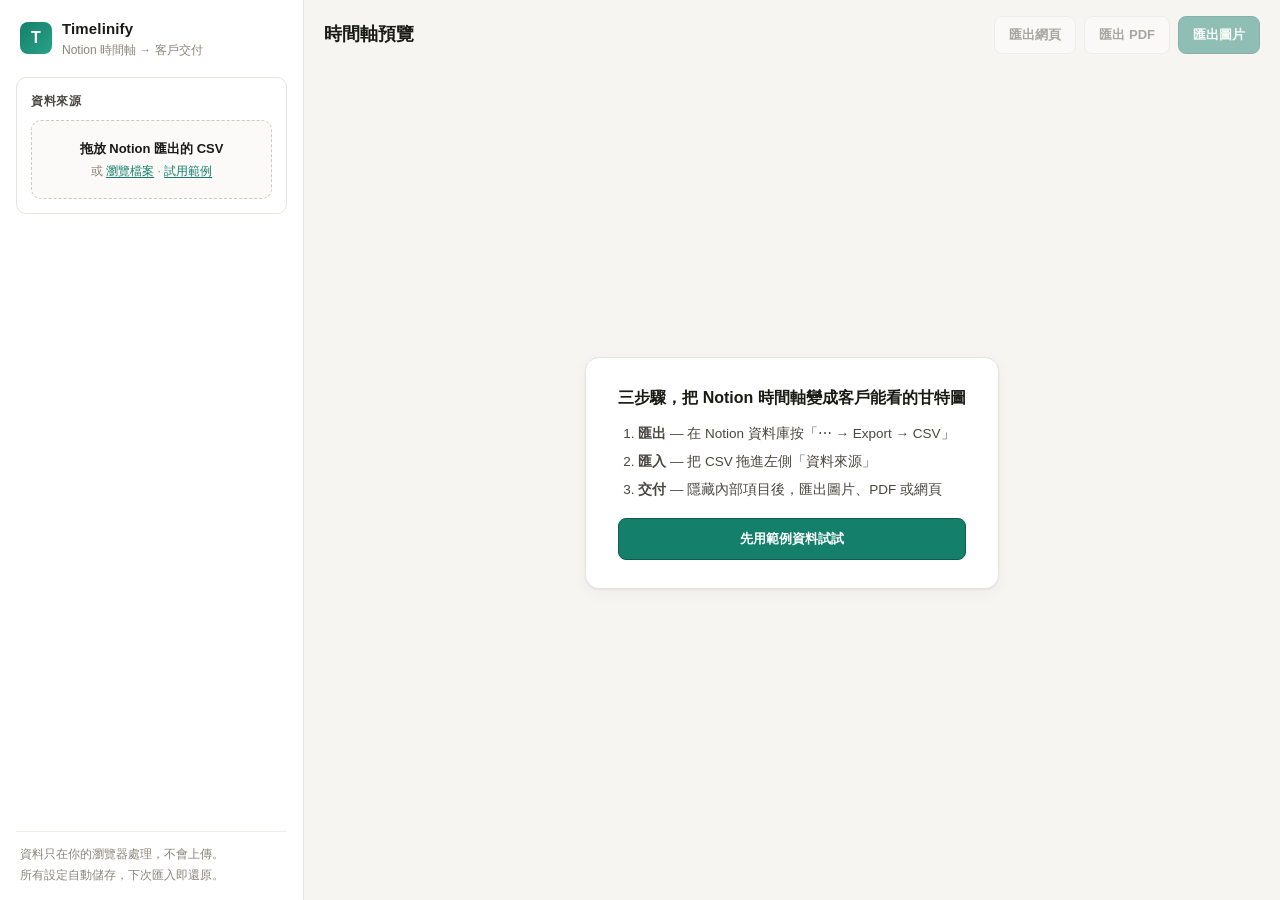
==== index.html @ b1f7dab8 "Redesign UI as SaaS-grade workspace: sidebar layout, professional copy, delivery-focused flow" ====
<!DOCTYPE html>
<html lang="zh-Hant">
<head>
  <meta charset="UTF-8" />
  <meta name="viewport" content="width=device-width, initial-scale=1" />
  <title>Timelinify — Notion 時間軸交付工具</title>
  <link rel="stylesheet" href="assets/styles.css" />
</head>
<body>
  <aside class="sidebar">
    <div class="brand">
      <span class="logo" aria-hidden="true">T</span>
      <div class="brand-text">
        <strong>Timelinify</strong>
        <span>Notion 時間軸 → 客戶交付</span>
      </div>
    </div>

    <section class="panel" id="panelData">
      <h2 class="panel-title">資料來源</h2>
      <div class="dropzone" id="dropzone">
        <input type="file" id="fileInput" accept=".csv,text/csv" hidden />
        <p class="dz-main">拖放 Notion 匯出的 CSV</p>
        <p class="dz-sub">或 <button type="button" id="btnBrowse" class="link">瀏覽檔案</button> · <button type="button" id="btnSample" class="link">試用範例</button></p>
      </div>
      <p class="file-name hidden" id="fileName"></p>
    </section>

    <section class="panel hidden" id="toolbar">
      <h2 class="panel-title">檢視範圍</h2>
      <div class="field">
        <span class="field-label">專案</span>
        <select id="filterProject"></select>
      </div>
      <div class="field">
        <span class="field-label">項目類型</span>
        <select id="filterType"></select>
      </div>
      <div class="field-row">
        <div class="field">
          <span class="field-label">分組方式</span>
          <select id="groupBy">
            <option value="phase">依階段</option>
            <option value="project">依專案</option>
            <option value="none">不分組</option>
          </select>
        </div>
        <div class="field">
          <span class="field-label">時間刻度</span>
          <select id="zoom">
            <option value="day" selected>日</option>
            <option value="week">週</option>
            <option value="month">月</option>
          </select>
        </div>
      </div>
      <label class="switch">
        <input type="checkbox" id="hideNoDate" checked />
        <span>略過未排期的項目</span>
      </label>
    </section>

    <section class="panel hidden" id="displayBar">
      <h2 class="panel-title">時間條標籤</h2>
      <p class="panel-hint">選擇要顯示在時間條旁的資訊</p>
      <div class="chip-group">
        <label class="chip"><input type="checkbox" data-show="name" checked /><span>任務名稱</span></label>
        <label class="chip"><input type="checkbox" data-show="dates" checked /><span>日期區間</span></label>
        <label class="chip"><input type="checkbox" data-show="person" /><span>負責人</span></label>
        <label class="chip"><input type="checkbox" data-show="duration" /><span>工期</span></label>
        <label class="chip"><input type="checkbox" data-show="phase" /><span>階段</span></label>
        <label class="chip"><input type="checkbox" data-show="type" /><span>類型</span></label>
        <label class="chip"><input type="checkbox" data-show="note" /><span>備註</span></label>
      </div>
      <label class="switch">
        <input type="checkbox" id="showLeftCol" checked />
        <span>顯示左側任務清單</span>
      </label>
    </section>

    <section class="panel hidden" id="privacy">
      <h2 class="panel-title">交付前檢查</h2>
      <label class="switch">
        <input type="checkbox" id="clientMode" />
        <span>以客戶視角預覽</span>
      </label>
      <p class="panel-hint">將滑鼠移到圖表左側的任務上，按「隱藏」即可將敏感項目排除在交付內容之外。</p>
      <div class="exclude-head">
        <span id="excludeStat">尚未隱藏任何項目</span>
        <button type="button" id="btnClearExclude" class="link">全部恢復</button>
      </div>
      <div class="exclude-list" id="excludeList"></div>
    </section>

    <section class="panel hidden" id="mapping">
      <details>
        <summary>進階設定：欄位對應</summary>
        <p class="panel-hint map-hint">系統已自動辨識各欄位用途；只有在日期或名稱抓錯欄時才需要調整。</p>
        <div class="map-grid" id="mapGrid"></div>
      </details>
    </section>

    <footer class="sidebar-foot">
      <p>資料只在你的瀏覽器處理，不會上傳。</p>
      <p>所有設定自動儲存，下次匯入即還原。</p>
    </footer>
  </aside>

  <main class="workspace">
    <header class="ws-head">
      <div class="ws-title">
        <h1 id="wsTitle">時間軸預覽</h1>
        <span class="stat" id="stat"></span>
      </div>
      <div class="ws-actions">
        <button type="button" id="btnHtml" class="btn" disabled title="互動式網頁，可捲動瀏覽">匯出網頁</button>
        <button type="button" id="btnPdf" class="btn" disabled title="以完整長圖轉存 PDF，不會被分頁切斷">匯出 PDF</button>
        <button type="button" id="btnPng" class="btn primary" disabled title="單張完整圖片，適合直接傳送">匯出圖片</button>
      </div>
    </header>

    <div id="ganttWrap" class="gantt-wrap hidden">
      <div class="gantt" id="gantt"></div>
    </div>

    <div class="empty-state" id="empty">
      <div class="empty-card">
        <h2>三步驟，把 Notion 時間軸變成客戶能看的甘特圖</h2>
        <ol>
          <li><strong>匯出</strong> — 在 Notion 資料庫按「⋯ → Export → CSV」</li>
          <li><strong>匯入</strong> — 把 CSV 拖進左側「資料來源」</li>
          <li><strong>交付</strong> — 隱藏內部項目後，匯出圖片、PDF 或網頁</li>
        </ol>
        <button type="button" id="btnSampleEmpty" class="btn primary">先用範例資料試試</button>
      </div>
    </div>
  </main>

  <script src="assets/app.js"></script>
</body>
</html>
---- assets/styles.css ----
:root {
  --bg: #f6f5f2;
  --panel: #ffffff;
  --ink: #1a1a17;
  --ink-2: #4a4740;
  --muted: #8a857a;
  --line: #e7e4dd;
  --line-2: #f0eee8;
  --accent: #14806b;
  --accent-ink: #0d5c4d;
  --accent-soft: #e3f2ee;
  --danger: #b0432f;
  --danger-soft: #fbeae6;
  --row-h: 40px;
  --left-w: 300px;
  --radius: 10px;
  --shadow: 0 1px 2px rgba(26, 26, 23, 0.05), 0 4px 16px rgba(26, 26, 23, 0.04);
  --font: "Inter", "Segoe UI", "PingFang TC", "Noto Sans TC", "Microsoft JhengHei", sans-serif;
}

* { box-sizing: border-box; }
html, body { height: 100%; margin: 0; }
body {
  display: flex;
  font-family: var(--font);
  background: var(--bg);
  color: var(--ink);
  line-height: 1.5;
  font-size: 14px;
}

/* ---------- Sidebar ---------- */
.sidebar {
  width: 304px;
  flex: 0 0 304px;
  background: var(--panel);
  border-right: 1px solid var(--line);
  display: flex;
  flex-direction: column;
  gap: 4px;
  padding: 16px 16px 12px;
  overflow-y: auto;
}
.brand {
  display: flex;
  align-items: center;
  gap: 10px;
  padding: 2px 4px 14px;
}
.logo {
  width: 32px; height: 32px;
  border-radius: 8px;
  background: linear-gradient(135deg, #14806b, #2aa287);
  color: #fff;
  font-weight: 700;
  font-size: 16px;
  display: flex;
  align-items: center;
  justify-content: center;
}
.brand-text { display: flex; flex-direction: column; }
.brand-text strong { font-size: 15px; letter-spacing: .01em; }
.brand-text span { font-size: 12px; color: var(--muted); }

.panel {
  border: 1px solid var(--line);
  border-radius: var(--radius);
  padding: 14px;
  margin-bottom: 10px;
  background: var(--panel);
}
.panel-title {
  margin: 0 0 10px;
  font-size: 12px;
  font-weight: 700;
  letter-spacing: .06em;
  color: var(--ink-2);
  text-transform: uppercase;
}
.panel-hint { margin: 0 0 10px; font-size: 12px; color: var(--muted); }

.field { display: flex; flex-direction: column; gap: 4px; margin-bottom: 10px; flex: 1; }
.field:last-child { margin-bottom: 0; }
.field-row { display: flex; gap: 8px; }
.field-label { font-size: 12px; color: var(--muted); }
select {
  font: inherit;
  border: 1px solid var(--line);
  border-radius: 8px;
  padding: 7px 8px;
  background: #fff;
  color: var(--ink);
  width: 100%;
}
select:focus { outline: 2px solid var(--accent-soft); border-color: var(--accent); }

.switch {
  display: flex;
  align-items: center;
  gap: 8px;
  font-size: 13px;
  color: var(--ink-2);
  padding: 6px 0 0;
  cursor: pointer;
  user-select: none;
}
.switch input { accent-color: var(--accent); width: 15px; height: 15px; }

.chip-group { display: flex; flex-wrap: wrap; gap: 6px; }
.chip {
  display: inline-flex;
  align-items: center;
  font-size: 12.5px;
  border: 1px solid var(--line);
  border-radius: 999px;
  padding: 4px 11px;
  cursor: pointer;
  user-select: none;
  color: var(--ink-2);
  background: #fff;
  transition: background .12s, border-color .12s;
}
.chip input { display: none; }
.chip:has(input:checked) {
  background: var(--accent-soft);
  border-color: var(--accent);
  color: var(--accent-ink);
  font-weight: 600;
}

.dropzone {
  border: 1.5px dashed #cfc9bc;
  border-radius: var(--radius);
  padding: 18px 12px;
  text-align: center;
  background: #fbfaf8;
  transition: border-color .15s, background .15s;
}
.dropzone.drag { border-color: var(--accent); background: var(--accent-soft); }
.dropzone.compact { padding: 10px 12px; }
.dz-main { margin: 0; font-weight: 600; font-size: 13px; }
.dz-sub { margin: 4px 0 0; font-size: 12px; color: var(--muted); }
.file-name {
  margin: 8px 2px 0;
  font-size: 12px;
  color: var(--accent-ink);
  overflow: hidden;
  text-overflow: ellipsis;
  white-space: nowrap;
}

.link {
  border: 0; background: none; padding: 0;
  font: inherit; font-size: inherit;
  color: var(--accent);
  cursor: pointer;
  text-decoration: underline;
  text-underline-offset: 2px;
}
.link:hover { color: var(--accent-ink); }

.exclude-head {
  display: flex;
  justify-content: space-between;
  align-items: center;
  font-size: 12px;
  color: var(--muted);
  margin: 10px 0 6px;
}
.exclude-list { display: flex; flex-wrap: wrap; gap: 6px; }
.exclude-chip {
  font-size: 12px;
  background: var(--danger-soft);
  color: var(--danger);
  border-radius: 999px;
  padding: 3px 9px;
  display: inline-flex;
  gap: 6px;
  align-items: center;
  max-width: 100%;
}
.exclude-chip .x-name { overflow: hidden; text-overflow: ellipsis; white-space: nowrap; max-width: 180px; }
.exclude-chip button {
  border: 0; background: transparent; cursor: pointer; color: inherit;
  font: inherit; font-weight: 700; padding: 0;
}

.mapping details summary {
  cursor: pointer;
  font-size: 13px;
  font-weight: 600;
  color: var(--ink-2);
}
.map-hint { margin: 8px 0; }
.map-grid { display: grid; grid-template-columns: 1fr; gap: 8px; padding: 4px 0; }
.map-grid label { font-size: 12px; color: var(--muted); display: flex; flex-direction: column; gap: 3px; }

.sidebar-foot {
  margin-top: auto;
  padding: 10px 4px 0;
  border-top: 1px solid var(--line-2);
}
.sidebar-foot p { margin: 4px 0; font-size: 11.5px; color: var(--muted); }

/* ---------- Workspace ---------- */
.workspace {
  flex: 1;
  display: flex;
  flex-direction: column;
  min-width: 0;
  padding: 16px 20px 20px;
  gap: 12px;
}
.ws-head {
  display: flex;
  justify-content: space-between;
  align-items: center;
  gap: 16px;
  flex-wrap: wrap;
}
.ws-title { display: flex; align-items: baseline; gap: 12px; min-width: 0; }
.ws-title h1 { margin: 0; font-size: 18px; font-weight: 700; }
.stat { font-size: 12.5px; color: var(--muted); }
.ws-actions { display: flex; gap: 8px; }

.btn {
  font: inherit;
  font-size: 13px;
  font-weight: 600;
  border: 1px solid var(--line);
  background: #fff;
  border-radius: 8px;
  padding: 8px 14px;
  cursor: pointer;
  color: var(--ink-2);
  transition: background .12s, border-color .12s;
}
.btn:hover:not(:disabled) { border-color: #cfc9bc; background: #fbfaf8; }
.btn.primary {
  background: var(--accent);
  border-color: var(--accent-ink);
  color: #fff;
}
.btn.primary:hover:not(:disabled) { background: var(--accent-ink); }
.btn:disabled { opacity: .45; cursor: not-allowed; }

/* ---------- Empty state ---------- */
.empty-state {
  flex: 1;
  display: flex;
  align-items: center;
  justify-content: center;
}
.empty-card {
  max-width: 460px;
  background: var(--panel);
  border: 1px solid var(--line);
  border-radius: 14px;
  box-shadow: var(--shadow);
  padding: 28px 32px;
}
.empty-card h2 { margin: 0 0 14px; font-size: 16px; line-height: 1.5; }
.empty-card ol { margin: 0 0 18px; padding-left: 20px; color: var(--ink-2); }
.empty-card li { margin-bottom: 8px; font-size: 13.5px; }
.empty-card .btn { width: 100%; padding: 10px; }

/* ---------- Gantt ---------- */
.gantt-wrap {
  flex: 1;
  background: var(--panel);
  border: 1px solid var(--line);
  border-radius: 12px;
  box-shadow: var(--shadow);
  overflow: auto;
  min-height: 0;
}
.gantt { min-width: 100%; }
.gantt.no-left { --left-w: 0px; }
.gantt.no-left .left-cell, .gantt.no-left .group-label { display: none; }
.gantt.no-left .gantt-head, .gantt.no-left .gantt-row, .gantt.no-left .group-row {
  grid-template-columns: 1fr;
}
.gantt-head, .gantt-row, .group-row {
  display: grid;
  grid-template-columns: var(--left-w) 1fr;
}
.gantt-head {
  position: sticky; top: 0; z-index: 4;
  background: #faf9f6;
  border-bottom: 1px solid var(--line);
}
.left-cell, .group-label {
  position: sticky; left: 0; z-index: 3;
  background: var(--panel);
  border-right: 1px solid var(--line);
  padding: 0 10px 0 8px;
  display: flex; align-items: center; gap: 6px;
  height: var(--row-h);
  font-size: 13px;
  white-space: nowrap;
  overflow: hidden;
}
.left-cell .task-title { overflow: hidden; text-overflow: ellipsis; flex: 1; }
.gantt-head .left-cell { font-weight: 700; background: #faf9f6; height: 48px; font-size: 12px; color: var(--ink-2); }
.group-label {
  background: #f3f1ec;
  font-weight: 700;
  height: 28px;
  font-size: 12px;
  color: var(--ink-2);
}
.indent .task-title { padding-left: 14px; color: var(--muted); }

.hide-btn {
  border: 1px solid var(--line);
  background: #fff;
  border-radius: 6px;
  height: 22px;
  padding: 0 8px;
  cursor: pointer;
  flex: 0 0 auto;
  font-size: 11.5px;
  font-weight: 600;
  line-height: 1;
  color: var(--ink-2);
  opacity: 0;
  transition: opacity .1s;
}
.gantt-row:hover .hide-btn { opacity: 1; }
.hide-btn:hover { border-color: var(--danger); color: var(--danger); background: var(--danger-soft); }
.hide-btn.is-hidden {
  opacity: 1;
  background: var(--danger-soft);
  border-color: #dcb0a6;
  color: var(--danger);
}
.row-excluded .task-title, .row-excluded .bars { opacity: .35; }

.time-head { height: 48px; position: relative; }
.month-row, .day-row { display: flex; height: 24px; }
.month-cell, .day-cell {
  border-right: 1px solid var(--line-2);
  font-size: 11px;
  color: var(--muted);
  display: flex; align-items: center; justify-content: center;
  flex: 0 0 auto;
}
.month-cell {
  font-weight: 700;
  color: var(--ink-2);
  background: #f3f1ec;
  justify-content: flex-start;
  padding-left: 8px;
}
.weekend { background: #f7f5f1; }
.gantt-row .left-cell { border-bottom: 1px solid var(--line-2); }
.bars {
  position: relative;
  height: var(--row-h);
  border-bottom: 1px solid var(--line-2);
  overflow: visible;
}
.item {
  position: absolute;
  top: 8px;
  display: flex;
  align-items: center;
  gap: 8px;
  z-index: 1;
  pointer-events: none;
}
.bar {
  flex: 0 0 auto;
  height: 24px;
  border-radius: 6px;
  min-width: 8px;
  box-shadow: inset 0 0 0 1px rgba(0,0,0,.07);
}
.bar.milestone { border-radius: 4px; }
.bar.payment { outline: 1px dashed rgba(0,0,0,.25); outline-offset: -1px; }
.bar-label {
  display: flex;
  align-items: center;
  gap: 8px;
  white-space: nowrap;
  font-size: 12.5px;
  line-height: 1;
  color: var(--ink);
}
.bar-label .name { font-weight: 650; }
.bar-label .dates { color: var(--ink-2); font-variant-numeric: tabular-nums; }
.bar-label .meta { color: var(--muted); }
.tag {
  font-size: 11px;
  background: #e9eef7;
  color: #33507e;
  border-radius: 999px;
  padding: 2px 7px;
  font-weight: 650;
}
.today {
  position: absolute; top: 0; bottom: 0; width: 2px; background: #c65442; z-index: 0; pointer-events: none;
}

.hidden { display: none !important; }

.toast {
  position: fixed; bottom: 20px; right: 20px;
  background: #23221e; color: #fff;
  padding: 10px 16px; border-radius: 10px; font-size: 13px; z-index: 50;
  box-shadow: 0 8px 24px rgba(0,0,0,.25);
}

@media print {
  .sidebar, .ws-head, .empty-state { display: none !important; }
  .workspace { padding: 0; }
  .gantt-wrap { border: 0; box-shadow: none; border-radius: 0; overflow: visible; }
  body { background: #fff; }
  @page { size: landscape; margin: 10mm; }
}
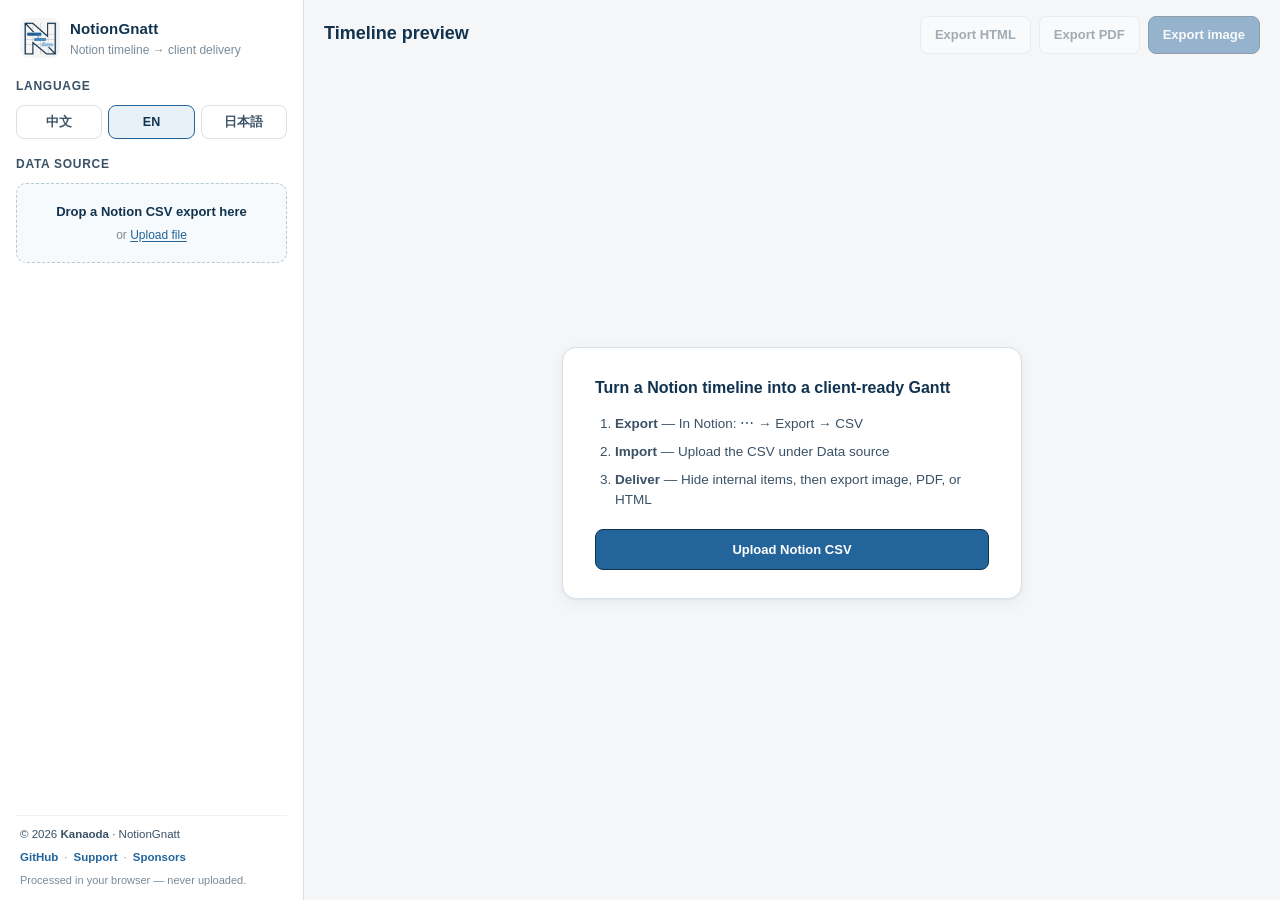
==== commit 3706da34: "Ship NotionGnatt as a client-ready Timeline/Gantt exporter with brand, i18n, and delivery polish. Re" ====
--- a/index.html
+++ b/index.html
@@ -3,119 +3,145 @@
 <head>
   <meta charset="UTF-8" />
   <meta name="viewport" content="width=device-width, initial-scale=1" />
-  <title>Timelinify — Notion 時間軸交付工具</title>
+  <title>NotionGnatt — Notion 時間軸交付工具</title>
+  <link rel="icon" href="assets/logo.png" type="image/png" />
   <link rel="stylesheet" href="assets/styles.css" />
 </head>
 <body>
   <aside class="sidebar">
     <div class="brand">
-      <span class="logo" aria-hidden="true">T</span>
+      <img class="logo" src="assets/logo.png" width="40" height="40" alt="NotionGnatt" />
       <div class="brand-text">
-        <strong>Timelinify</strong>
-        <span>Notion 時間軸 → 客戶交付</span>
+        <strong>NotionGnatt</strong>
+        <span data-i18n="brandTag">Notion 時間軸 → 客戶交付</span>
       </div>
     </div>
 
+    <section class="panel lang-panel">
+      <h2 class="panel-title" data-i18n="language">語言</h2>
+      <div class="lang-switch" role="group" aria-label="Language">
+        <button type="button" class="lang-btn" data-lang="zh-Hant">中文</button>
+        <button type="button" class="lang-btn" data-lang="en">EN</button>
+        <button type="button" class="lang-btn" data-lang="ja">日本語</button>
+      </div>
+    </section>
+
     <section class="panel" id="panelData">
-      <h2 class="panel-title">資料來源</h2>
+      <h2 class="panel-title" data-i18n="dataSource">資料來源</h2>
       <div class="dropzone" id="dropzone">
         <input type="file" id="fileInput" accept=".csv,text/csv" hidden />
-        <p class="dz-main">拖放 Notion 匯出的 CSV</p>
-        <p class="dz-sub">或 <button type="button" id="btnBrowse" class="link">瀏覽檔案</button> · <button type="button" id="btnSample" class="link">試用範例</button></p>
+        <p class="dz-main" data-i18n="dropMain">拖放 Notion 匯出的 CSV</p>
+        <p class="dz-sub"><span data-i18n="dropOr">或</span> <button type="button" id="btnBrowse" class="link" data-i18n="browse">選擇檔案上傳</button></p>
       </div>
       <p class="file-name hidden" id="fileName"></p>
     </section>
 
     <section class="panel hidden" id="toolbar">
-      <h2 class="panel-title">檢視範圍</h2>
+      <h2 class="panel-title" data-i18n="viewScope">檢視範圍</h2>
       <div class="field">
-        <span class="field-label">專案</span>
+        <span class="field-label" data-i18n="project">專案</span>
         <select id="filterProject"></select>
       </div>
       <div class="field">
-        <span class="field-label">項目類型</span>
+        <span class="field-label" data-i18n="itemType">項目類型</span>
         <select id="filterType"></select>
       </div>
       <div class="field-row">
         <div class="field">
-          <span class="field-label">分組方式</span>
+          <span class="field-label" data-i18n="groupBy">分組方式</span>
           <select id="groupBy">
-            <option value="phase">依階段</option>
-            <option value="project">依專案</option>
-            <option value="none">不分組</option>
+            <option value="phase" data-i18n="groupPhase">依階段</option>
+            <option value="project" data-i18n="groupProject">依專案</option>
+            <option value="none" data-i18n="groupNone">不分組</option>
           </select>
         </div>
         <div class="field">
-          <span class="field-label">時間刻度</span>
+          <span class="field-label" data-i18n="zoom">時間刻度</span>
           <select id="zoom">
-            <option value="day" selected>日</option>
-            <option value="week">週</option>
-            <option value="month">月</option>
+            <option value="day" selected data-i18n="zoomDay">日</option>
+            <option value="week" data-i18n="zoomWeek">週</option>
+            <option value="month" data-i18n="zoomMonth">月</option>
           </select>
         </div>
       </div>
       <label class="switch">
         <input type="checkbox" id="hideNoDate" checked />
-        <span>略過未排期的項目</span>
+        <span data-i18n="hideNoDate">略過未排期的項目</span>
       </label>
     </section>
 
     <section class="panel hidden" id="displayBar">
-      <h2 class="panel-title">時間條標籤</h2>
-      <p class="panel-hint">選擇要顯示在時間條旁的資訊</p>
+      <h2 class="panel-title" data-i18n="barLabels">時間條標籤</h2>
+      <p class="panel-hint" data-i18n="barLabelsHint">選擇要顯示在時間條旁的資訊</p>
       <div class="chip-group">
-        <label class="chip"><input type="checkbox" data-show="name" checked /><span>任務名稱</span></label>
-        <label class="chip"><input type="checkbox" data-show="dates" checked /><span>日期區間</span></label>
-        <label class="chip"><input type="checkbox" data-show="person" /><span>負責人</span></label>
-        <label class="chip"><input type="checkbox" data-show="duration" /><span>工期</span></label>
-        <label class="chip"><input type="checkbox" data-show="phase" /><span>階段</span></label>
-        <label class="chip"><input type="checkbox" data-show="type" /><span>類型</span></label>
-        <label class="chip"><input type="checkbox" data-show="note" /><span>備註</span></label>
+        <label class="chip"><input type="checkbox" data-show="name" checked /><span data-i18n="labelName">任務名稱</span></label>
+        <label class="chip"><input type="checkbox" data-show="dates" checked /><span data-i18n="labelDates">日期區間</span></label>
+        <label class="chip"><input type="checkbox" data-show="person" /><span data-i18n="labelPerson">負責人</span></label>
+        <label class="chip"><input type="checkbox" data-show="duration" /><span data-i18n="labelDuration">工期</span></label>
+        <label class="chip"><input type="checkbox" data-show="phase" /><span data-i18n="labelPhase">階段</span></label>
+        <label class="chip"><input type="checkbox" data-show="type" /><span data-i18n="labelType">類型</span></label>
+        <label class="chip"><input type="checkbox" data-show="note" /><span data-i18n="labelNote">備註</span></label>
       </div>
       <label class="switch">
         <input type="checkbox" id="showLeftCol" checked />
-        <span>顯示左側任務清單</span>
+        <span data-i18n="showLeftCol">顯示左側任務清單</span>
       </label>
+      <label class="switch">
+        <input type="checkbox" id="showToday" checked />
+        <span data-i18n="showToday">顯示今日紅線</span>
+      </label>
+      <p class="panel-hint" data-i18n="orderHint">拖拉左側把手可調整分組／任務順序，會自動記住。</p>
+      <button type="button" id="btnResetOrder" class="link reset-order" data-i18n="resetOrder">重設為 CSV 順序</button>
     </section>
 
     <section class="panel hidden" id="privacy">
-      <h2 class="panel-title">交付前檢查</h2>
+      <h2 class="panel-title" data-i18n="deliveryCheck">交付前檢查</h2>
       <label class="switch">
         <input type="checkbox" id="clientMode" />
-        <span>以客戶視角預覽</span>
+        <span data-i18n="clientPreview">以客戶視角預覽</span>
       </label>
-      <p class="panel-hint">將滑鼠移到圖表左側的任務上，按「隱藏」即可將敏感項目排除在交付內容之外。</p>
+      <p class="panel-hint" data-i18n="hideHint">將滑鼠移到圖表左側的任務上，按「隱藏」即可將敏感項目排除在交付內容之外。</p>
       <div class="exclude-head">
-        <span id="excludeStat">尚未隱藏任何項目</span>
-        <button type="button" id="btnClearExclude" class="link">全部恢復</button>
+        <span id="excludeStat" data-i18n="excludeNone">尚未隱藏任何項目</span>
+        <button type="button" id="btnClearExclude" class="link" data-i18n="restoreAll">全部恢復</button>
       </div>
       <div class="exclude-list" id="excludeList"></div>
     </section>
 
     <section class="panel hidden" id="mapping">
       <details>
-        <summary>進階設定：欄位對應</summary>
-        <p class="panel-hint map-hint">系統已自動辨識各欄位用途；只有在日期或名稱抓錯欄時才需要調整。</p>
+        <summary data-i18n="mappingSummary">進階設定：欄位對應</summary>
+        <p class="panel-hint map-hint" data-i18n="mappingHint">系統已自動辨識各欄位用途；只有在日期或名稱抓錯欄時才需要調整。</p>
         <div class="map-grid" id="mapGrid"></div>
       </details>
     </section>
 
     <footer class="sidebar-foot">
-      <p>資料只在你的瀏覽器處理，不會上傳。</p>
-      <p>所有設定自動儲存，下次匯入即還原。</p>
+      <p class="foot-copy">© 2026 <strong>Kanaoda</strong> · NotionGnatt</p>
+      <p class="foot-links">
+        <a href="https://github.com/Kanaoda/NotionGnatt" target="_blank" rel="noopener noreferrer" data-i18n="footGithub">GitHub</a>
+        <span class="foot-sep" aria-hidden="true">·</span>
+        <a href="https://buymeacoffee.com/kanaoda" target="_blank" rel="noopener noreferrer" data-i18n="footSupport">Support</a>
+        <span class="foot-sep" aria-hidden="true">·</span>
+        <a href="https://github.com/sponsors/Kanaoda" target="_blank" rel="noopener noreferrer" data-i18n="footSponsor">Sponsors</a>
+      </p>
+      <p class="foot-privacy" data-i18n="footPrivacy">資料只在瀏覽器處理，不會上傳。</p>
     </footer>
   </aside>
 
   <main class="workspace">
     <header class="ws-head">
       <div class="ws-title">
-        <h1 id="wsTitle">時間軸預覽</h1>
+        <div class="ws-title-main">
+          <h1 id="wsTitle" data-i18n="previewTitle">時間軸預覽</h1>
+          <p id="wsSubtitle" class="ws-subtitle"></p>
+        </div>
         <span class="stat" id="stat"></span>
       </div>
       <div class="ws-actions">
-        <button type="button" id="btnHtml" class="btn" disabled title="互動式網頁，可捲動瀏覽">匯出網頁</button>
-        <button type="button" id="btnPdf" class="btn" disabled title="以完整長圖轉存 PDF，不會被分頁切斷">匯出 PDF</button>
-        <button type="button" id="btnPng" class="btn primary" disabled title="單張完整圖片，適合直接傳送">匯出圖片</button>
+        <button type="button" id="btnHtml" class="btn" disabled data-i18n="exportHtml" data-i18n-title="exportHtmlTitle" title="互動式網頁，可捲動瀏覽">匯出網頁</button>
+        <button type="button" id="btnPdf" class="btn" disabled data-i18n="exportPdf" data-i18n-title="exportPdfTitle" title="以完整長圖轉存 PDF，不會被分頁切斷">匯出 PDF</button>
+        <button type="button" id="btnPng" class="btn primary" disabled data-i18n="exportPng" data-i18n-title="exportPngTitle" title="單張完整圖片，適合直接傳送">匯出圖片</button>
       </div>
     </header>
 
@@ -125,17 +151,18 @@
 
     <div class="empty-state" id="empty">
       <div class="empty-card">
-        <h2>三步驟，把 Notion 時間軸變成客戶能看的甘特圖</h2>
+        <h2 data-i18n="emptyTitle">把 Notion 時間軸變成客戶能看的甘特圖</h2>
         <ol>
-          <li><strong>匯出</strong> — 在 Notion 資料庫按「⋯ → Export → CSV」</li>
-          <li><strong>匯入</strong> — 把 CSV 拖進左側「資料來源」</li>
-          <li><strong>交付</strong> — 隱藏內部項目後，匯出圖片、PDF 或網頁</li>
+          <li><strong data-i18n="emptyStep1">匯出</strong><span data-i18n="emptyStep1Body"> — 在 Notion 資料庫按「⋯ → Export → CSV」</span></li>
+          <li><strong data-i18n="emptyStep2">匯入</strong><span data-i18n="emptyStep2Body"> — 上傳 CSV 到左側「資料來源」</span></li>
+          <li><strong data-i18n="emptyStep3">交付</strong><span data-i18n="emptyStep3Body"> — 隱藏內部項目後，匯出圖片、PDF 或網頁</span></li>
         </ol>
-        <button type="button" id="btnSampleEmpty" class="btn primary">先用範例資料試試</button>
+        <button type="button" id="btnUploadEmpty" class="btn primary" data-i18n="emptyCta">上傳 Notion CSV</button>
       </div>
     </div>
   </main>
 
+  <script src="assets/i18n.js"></script>
   <script src="assets/app.js"></script>
 </body>
 </html>
--- a/assets/styles.css
+++ b/assets/styles.css
@@ -1,25 +1,32 @@
 :root {
-  --bg: #f6f5f2;
+  --bg: #f4f6f8;
   --panel: #ffffff;
-  --ink: #1a1a17;
-  --ink-2: #4a4740;
-  --muted: #8a857a;
-  --line: #e7e4dd;
-  --line-2: #f0eee8;
-  --accent: #14806b;
-  --accent-ink: #0d5c4d;
-  --accent-soft: #e3f2ee;
+  --ink: #11334f;
+  --ink-2: #3a5166;
+  --muted: #7a8b9a;
+  --line: #d9e1e8;
+  --line-2: #eef2f5;
+  --accent: #23649a;
+  --accent-ink: #11334f;
+  --accent-mid: #4a8cbf;
+  --accent-light: #96bfdb;
+  --accent-soft: #e8f1f8;
   --danger: #b0432f;
   --danger-soft: #fbeae6;
   --row-h: 40px;
   --left-w: 300px;
   --radius: 10px;
-  --shadow: 0 1px 2px rgba(26, 26, 23, 0.05), 0 4px 16px rgba(26, 26, 23, 0.04);
+  --shadow: 0 1px 2px rgba(17, 51, 79, 0.06), 0 4px 16px rgba(17, 51, 79, 0.05);
   --font: "Inter", "Segoe UI", "PingFang TC", "Noto Sans TC", "Microsoft JhengHei", sans-serif;
 }
 
 * { box-sizing: border-box; }
-html, body { height: 100%; margin: 0; }
+html, body {
+  height: 100%;
+  max-height: 100%;
+  margin: 0;
+  overflow: hidden;
+}
 body {
   display: flex;
   font-family: var(--font);
@@ -48,26 +55,40 @@
   padding: 2px 4px 14px;
 }
 .logo {
-  width: 32px; height: 32px;
-  border-radius: 8px;
-  background: linear-gradient(135deg, #14806b, #2aa287);
-  color: #fff;
-  font-weight: 700;
-  font-size: 16px;
-  display: flex;
-  align-items: center;
-  justify-content: center;
+  width: 40px;
+  height: 40px;
+  border-radius: 9px;
+  object-fit: contain;
+  background: #f7f7f7;
+  flex: 0 0 auto;
+  display: block;
 }
 .brand-text { display: flex; flex-direction: column; }
 .brand-text strong { font-size: 15px; letter-spacing: .01em; }
 .brand-text span { font-size: 12px; color: var(--muted); }
 
-.panel {
+.lang-panel { padding-bottom: 12px; }
+.lang-switch {
+  display: grid;
+  grid-template-columns: repeat(3, 1fr);
+  gap: 6px;
+}
+.lang-btn {
+  font: inherit;
+  font-size: 12.5px;
+  font-weight: 600;
   border: 1px solid var(--line);
-  border-radius: var(--radius);
-  padding: 14px;
-  margin-bottom: 10px;
-  background: var(--panel);
+  background: #fff;
+  border-radius: 8px;
+  padding: 7px 6px;
+  cursor: pointer;
+  color: var(--ink-2);
+}
+.lang-btn:hover { border-color: #b8c9d6; }
+.lang-btn.active {
+  background: var(--accent-soft);
+  border-color: var(--accent);
+  color: var(--accent-ink);
 }
 .panel-title {
   margin: 0 0 10px;
@@ -129,11 +150,11 @@
 }
 
 .dropzone {
-  border: 1.5px dashed #cfc9bc;
+  border: 1.5px dashed #b8c9d6;
   border-radius: var(--radius);
   padding: 18px 12px;
   text-align: center;
-  background: #fbfaf8;
+  background: #f7fafc;
   transition: border-color .15s, background .15s;
 }
 .dropzone.drag { border-color: var(--accent); background: var(--accent-soft); }
@@ -200,16 +221,46 @@
   padding: 10px 4px 0;
   border-top: 1px solid var(--line-2);
 }
-.sidebar-foot p { margin: 4px 0; font-size: 11.5px; color: var(--muted); }
+.sidebar-foot .foot-copy {
+  margin: 0 0 6px;
+  font-size: 11.5px;
+  color: var(--ink-2);
+}
+.sidebar-foot .foot-links {
+  margin: 0 0 6px;
+  font-size: 11.5px;
+  display: flex;
+  flex-wrap: wrap;
+  align-items: center;
+}
+.sidebar-foot .foot-links a {
+  color: var(--accent);
+  text-decoration: none;
+  font-weight: 600;
+}
+.sidebar-foot .foot-links a:hover { text-decoration: underline; }
+.sidebar-foot .foot-sep {
+  color: var(--muted);
+  margin: 0 6px;
+}
+.sidebar-foot .foot-privacy {
+  margin: 0;
+  font-size: 11px;
+  color: var(--muted);
+  line-height: 1.4;
+}
 
 /* ---------- Workspace ---------- */
 .workspace {
   flex: 1;
+  min-width: 0;
+  min-height: 0;
+  height: 100%;
   display: flex;
   flex-direction: column;
-  min-width: 0;
   padding: 16px 20px 20px;
   gap: 12px;
+  overflow: hidden;
 }
 .ws-head {
   display: flex;
@@ -218,8 +269,23 @@
   gap: 16px;
   flex-wrap: wrap;
 }
-.ws-title { display: flex; align-items: baseline; gap: 12px; min-width: 0; }
-.ws-title h1 { margin: 0; font-size: 18px; font-weight: 700; }
+.ws-title { display: flex; align-items: baseline; gap: 12px; min-width: 0; flex-wrap: wrap; }
+.ws-title-main { min-width: 0; display: flex; flex-direction: column; gap: 2px; }
+.ws-title h1 {
+  margin: 0;
+  font-size: 18px;
+  font-weight: 700;
+  white-space: nowrap;
+  overflow: hidden;
+  text-overflow: ellipsis;
+  max-width: min(520px, 55vw);
+}
+.ws-subtitle {
+  margin: 0;
+  font-size: 12.5px;
+  color: var(--muted);
+  font-variant-numeric: tabular-nums;
+}
 .stat { font-size: 12.5px; color: var(--muted); }
 .ws-actions { display: flex; gap: 8px; }
 
@@ -235,7 +301,7 @@
   color: var(--ink-2);
   transition: background .12s, border-color .12s;
 }
-.btn:hover:not(:disabled) { border-color: #cfc9bc; background: #fbfaf8; }
+.btn:hover:not(:disabled) { border-color: #b8c9d6; background: #f7fafc; }
 .btn.primary {
   background: var(--accent);
   border-color: var(--accent-ink);
@@ -247,9 +313,11 @@
 /* ---------- Empty state ---------- */
 .empty-state {
   flex: 1;
+  min-height: 0;
   display: flex;
   align-items: center;
   justify-content: center;
+  overflow: auto;
 }
 .empty-card {
   max-width: 460px;
@@ -266,13 +334,14 @@
 
 /* ---------- Gantt ---------- */
 .gantt-wrap {
-  flex: 1;
+  flex: 1 1 auto;
   background: var(--panel);
   border: 1px solid var(--line);
   border-radius: 12px;
   box-shadow: var(--shadow);
   overflow: auto;
-  min-height: 0;
+  min-height: 280px;
+  height: 100%;
 }
 .gantt { min-width: 100%; }
 .gantt.no-left { --left-w: 0px; }
@@ -286,7 +355,7 @@
 }
 .gantt-head {
   position: sticky; top: 0; z-index: 4;
-  background: #faf9f6;
+  background: #f3f7fa;
   border-bottom: 1px solid var(--line);
 }
 .left-cell, .group-label {
@@ -301,15 +370,104 @@
   overflow: hidden;
 }
 .left-cell .task-title { overflow: hidden; text-overflow: ellipsis; flex: 1; }
-.gantt-head .left-cell { font-weight: 700; background: #faf9f6; height: 48px; font-size: 12px; color: var(--ink-2); }
+.gantt-head .left-cell { font-weight: 700; background: #f3f7fa; height: 48px; font-size: 12px; color: var(--ink-2); }
 .group-label {
-  background: #f3f1ec;
+  background: #eef4f9;
   font-weight: 700;
   height: 28px;
   font-size: 12px;
   color: var(--ink-2);
 }
+.group-bars { background: #eef4f9; height: 28px; }
+.phase-dot {
+  width: 8px;
+  height: 8px;
+  border-radius: 50%;
+  flex: 0 0 auto;
+  box-shadow: inset 0 0 0 1px rgba(17,51,79,.12);
+}
+.group-title { overflow: hidden; text-overflow: ellipsis; }
 .indent .task-title { padding-left: 14px; color: var(--muted); }
+
+.phase-legend {
+  display: flex;
+  flex-wrap: wrap;
+  align-items: center;
+  gap: 8px 14px;
+  padding: 10px 14px;
+  border-bottom: 1px solid var(--line);
+  background: linear-gradient(180deg, #fafcfd, #f5f8fb);
+}
+.legend-hint {
+  font-size: 11.5px;
+  color: var(--muted);
+  font-weight: 600;
+  margin-right: 4px;
+}
+.legend-reset { font-size: 12px; }
+.phase-chip {
+  display: inline-flex;
+  align-items: center;
+  gap: 6px;
+  font-size: 12px;
+  color: var(--ink-2);
+  font-weight: 600;
+  position: relative;
+}
+.phase-chip i {
+  width: 12px;
+  height: 12px;
+  border-radius: 3px;
+  display: inline-block;
+  border: 1px solid rgba(17,51,79,.15);
+  flex: 0 0 auto;
+}
+.phase-chip.editable {
+  cursor: pointer;
+  border-radius: 6px;
+  padding: 2px 6px 2px 4px;
+  margin: -2px -4px;
+}
+.phase-chip.editable:hover { background: var(--accent-soft); }
+.phase-color-input {
+  position: absolute;
+  opacity: 0;
+  width: 100%;
+  height: 100%;
+  left: 0;
+  top: 0;
+  cursor: pointer;
+  border: 0;
+  padding: 0;
+}
+
+.drag-grip {
+  width: 14px;
+  height: 22px;
+  flex: 0 0 auto;
+  cursor: grab;
+  border-radius: 4px;
+  opacity: 0.35;
+  background:
+    radial-gradient(circle, var(--muted) 1.1px, transparent 1.2px) 3px 4px / 6px 6px repeat,
+    radial-gradient(circle, var(--muted) 1.1px, transparent 1.2px) 7px 4px / 6px 6px repeat;
+  transition: opacity .12s, background-color .12s;
+}
+.gantt-row:hover .drag-grip,
+.group-row:hover .drag-grip { opacity: 0.7; }
+.drag-grip:hover { opacity: 1; background-color: var(--accent-soft); }
+.drag-grip:active { cursor: grabbing; }
+.gantt-row.dragging,
+.group-row.dragging { opacity: 0.55; }
+.gantt-row.drag-over .left-cell,
+.group-row.drag-over .group-label {
+  box-shadow: inset 0 -2px 0 var(--accent);
+}
+
+.reset-order {
+  margin-top: 8px;
+  font-size: 12.5px;
+}
 
 .hide-btn {
   border: 1px solid var(--line);
@@ -323,7 +481,7 @@
   font-weight: 600;
   line-height: 1;
   color: var(--ink-2);
-  opacity: 0;
+  opacity: 0.55;
   transition: opacity .1s;
 }
 .gantt-row:hover .hide-btn { opacity: 1; }
@@ -348,11 +506,11 @@
 .month-cell {
   font-weight: 700;
   color: var(--ink-2);
-  background: #f3f1ec;
+  background: #e8f1f8;
   justify-content: flex-start;
   padding-left: 8px;
 }
-.weekend { background: #f7f5f1; }
+.weekend { background: #f5f8fb; }
 .gantt-row .left-cell { border-bottom: 1px solid var(--line-2); }
 .bars {
   position: relative;
@@ -360,6 +518,23 @@
   border-bottom: 1px solid var(--line-2);
   overflow: visible;
 }
+.grid-weekend {
+  position: absolute;
+  top: 0;
+  bottom: 0;
+  background: #f5f8fb;
+  pointer-events: none;
+  z-index: 0;
+}
+.grid-line {
+  position: absolute;
+  top: 0;
+  bottom: 0;
+  width: 1px;
+  background: #eef2f5;
+  pointer-events: none;
+  z-index: 0;
+}
 .item {
   position: absolute;
   top: 8px;
@@ -373,11 +548,26 @@
   flex: 0 0 auto;
   height: 24px;
   border-radius: 6px;
-  min-width: 8px;
-  box-shadow: inset 0 0 0 1px rgba(0,0,0,.07);
-}
-.bar.milestone { border-radius: 4px; }
-.bar.payment { outline: 1px dashed rgba(0,0,0,.25); outline-offset: -1px; }
+  min-width: 14px;
+  border: 1px solid transparent;
+}
+.bar.milestone {
+  border-radius: 6px;
+  position: relative;
+}
+.bar.milestone::after {
+  content: "";
+  position: absolute;
+  left: 50%;
+  top: 50%;
+  width: 7px;
+  height: 7px;
+  margin: -3.5px 0 0 -3.5px;
+  background: rgba(17,51,79,.28);
+  transform: rotate(45deg);
+  border-radius: 1px;
+}
+.bar.payment { outline: 1px dashed rgba(17,51,79,.35); outline-offset: 2px; border-radius: 6px; }
 .bar-label {
   display: flex;
   align-items: center;
@@ -392,8 +582,8 @@
 .bar-label .meta { color: var(--muted); }
 .tag {
   font-size: 11px;
-  background: #e9eef7;
-  color: #33507e;
+  background: var(--accent-soft);
+  color: var(--accent-ink);
   border-radius: 999px;
   padding: 2px 7px;
   font-weight: 650;
@@ -406,9 +596,9 @@
 
 .toast {
   position: fixed; bottom: 20px; right: 20px;
-  background: #23221e; color: #fff;
+  background: var(--accent-ink); color: #fff;
   padding: 10px 16px; border-radius: 10px; font-size: 13px; z-index: 50;
-  box-shadow: 0 8px 24px rgba(0,0,0,.25);
+  box-shadow: 0 8px 24px rgba(17,51,79,.28);
 }
 
 @media print {
